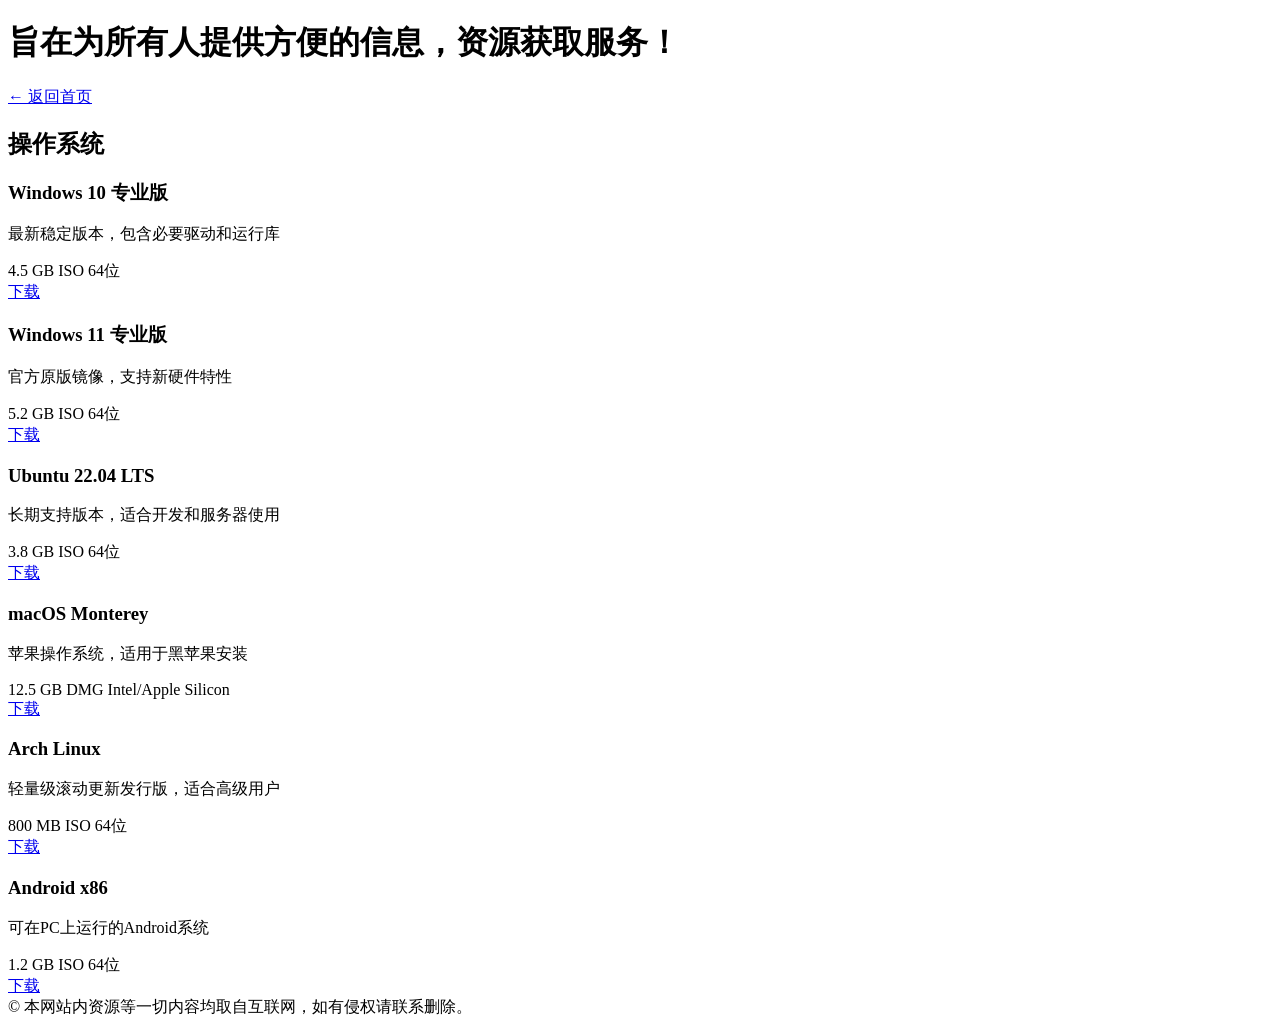
==== OS.html @ de1533de "Add files via upload" ====
<!DOCTYPE html>
<html lang="zh-CN" class="dark">
<head>
  <meta charset="UTF-8">
  <meta name="viewport" content="width=device-width, initial-scale=1.0, maximum-scale=1.0, user-scalable=no">
  <meta name="color-scheme" content="dark light">
  <title>资源共享 - 操作系统</title>
  <link rel="stylesheet" href="style.css">
</head>
<body>
  <div class="page-frame">
    <header class="site-header">
      <h1>旨在为所有人提供方便的信息，资源获取服务！</h1>
    </header>

    <main class="content-area">
      <div class="back-nav">
        <a href="index.html" class="back-btn">← 返回首页</a>
      </div>
      
      <h2>操作系统</h2>
      
      <div class="resource-list">
        <div class="resource-item">
          <h3>Windows 10 专业版</h3>
          <p>最新稳定版本，包含必要驱动和运行库</p>
          <div class="resource-meta">
            <span class="file-size">4.5 GB</span>
            <span class="file-format">ISO</span>
            <span class="os-arch">64位</span>
          </div>
          <a href="#" class="download-btn">下载</a>
        </div>
        
        <div class="resource-item">
          <h3>Windows 11 专业版</h3>
          <p>官方原版镜像，支持新硬件特性</p>
          <div class="resource-meta">
            <span class="file-size">5.2 GB</span>
            <span class="file-format">ISO</span>
            <span class="os-arch">64位</span>
          </div>
          <a href="#" class="download-btn">下载</a>
        </div>
        
        <div class="resource-item">
          <h3>Ubuntu 22.04 LTS</h3>
          <p>长期支持版本，适合开发和服务器使用</p>
          <div class="resource-meta">
            <span class="file-size">3.8 GB</span>
            <span class="file-format">ISO</span>
            <span class="os-arch">64位</span>
          </div>
          <a href="#" class="download-btn">下载</a>
        </div>
        
        <div class="resource-item">
          <h3>macOS Monterey</h3>
          <p>苹果操作系统，适用于黑苹果安装</p>
          <div class="resource-meta">
            <span class="file-size">12.5 GB</span>
            <span class="file-format">DMG</span>
            <span class="os-arch">Intel/Apple Silicon</span>
          </div>
          <a href="#" class="download-btn">下载</a>
        </div>
        
        <div class="resource-item">
          <h3>Arch Linux</h3>
          <p>轻量级滚动更新发行版，适合高级用户</p>
          <div class="resource-meta">
            <span class="file-size">800 MB</span>
            <span class="file-format">ISO</span>
            <span class="os-arch">64位</span>
          </div>
          <a href="#" class="download-btn">下载</a>
        </div>
        
        <div class="resource-item">
          <h3>Android x86</h3>
          <p>可在PC上运行的Android系统</p>
          <div class="resource-meta">
            <span class="file-size">1.2 GB</span>
            <span class="file-format">ISO</span>
            <span class="os-arch">64位</span>
          </div>
          <a href="#" class="download-btn">下载</a>
        </div>
      </div>
    </main>

    <footer class="copyright">
      &copy; 本网站内资源等一切内容均取自互联网，如有侵权请联系删除。
    </footer>
  </div>
</body>
</html>
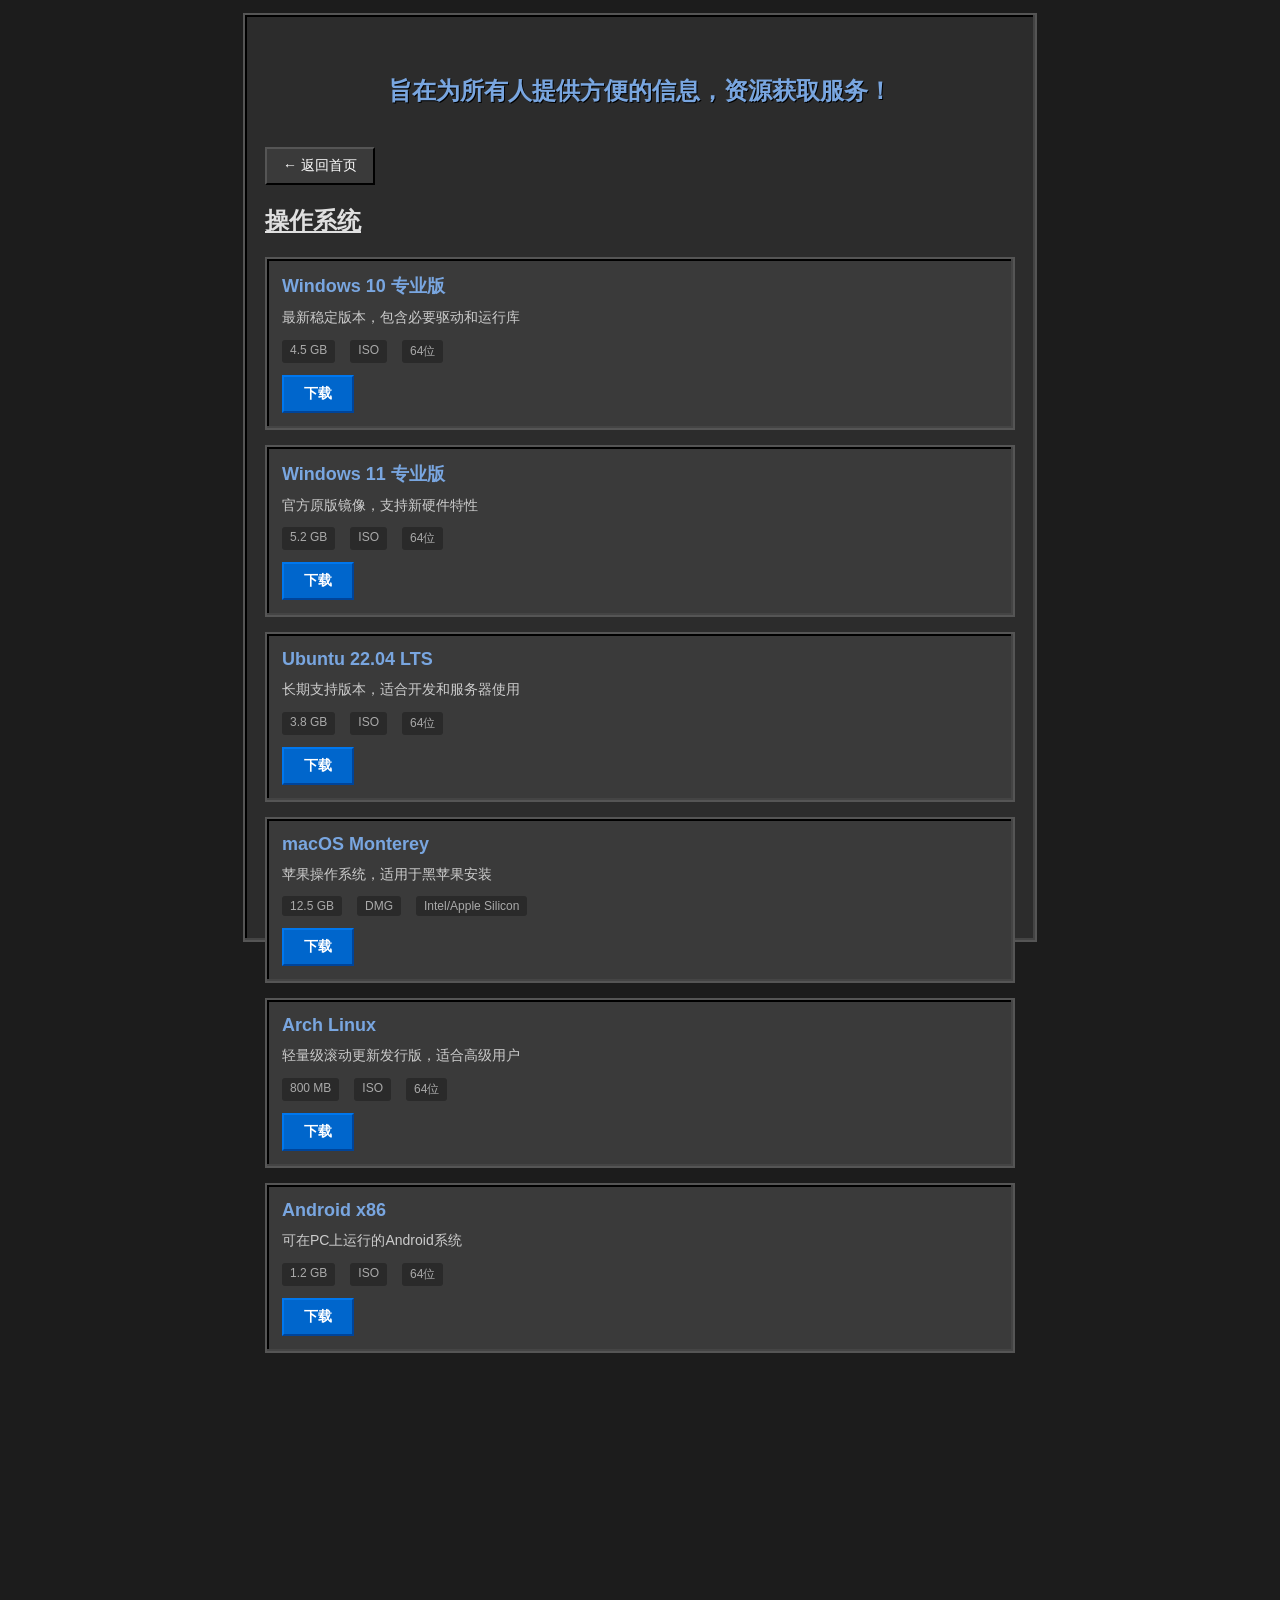
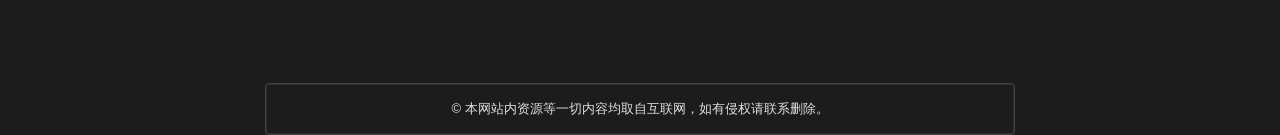
==== commit f096c118: "Update OS.html" ====
--- a/OS.html
+++ b/OS.html
@@ -94,4 +94,4 @@
     </footer>
   </div>
 </body>
-</html>+</html>
--- a/style.css
+++ b/style.css
@@ -0,0 +1,319 @@
+html {
+  background-color: #1c1c1c;
+}
+
+html, body {
+  color-scheme: dark;
+}
+
+::-webkit-scrollbar {
+  width: 8px;
+}
+::-webkit-scrollbar-track {
+  background: #1c1c1c;
+}
+::-webkit-scrollbar-thumb {
+  background-color: #555;
+  border-radius: 4px;
+}
+
+/* 暗色模式支持 */
+:root {
+  color-scheme: dark;
+}
+
+body {
+  margin: 0;
+  padding: 0;
+  background: #1c1c1c;
+  font-family: "MS Sans Serif", "Segoe UI", "Arial", sans-serif;
+  -webkit-font-smoothing: antialiased;
+  -moz-osx-font-smoothing: grayscale;
+  color: #e0e0e0;
+}
+
+.page-frame {
+  max-width: 750px;
+  height: 825px;
+  margin: 13px auto 0 auto;
+  padding: 60px 20px 40px;
+  background: #2c2c2c;
+  border: 2px solid #555555;
+  box-shadow: inset -2px -2px #444444, inset 2px 2px #000000;
+}
+
+.site-header {
+  margin-bottom: 40px;
+}
+
+.site-header h1 {
+  font-size: 24px;
+  color: #79a6e0;
+  text-align: center;
+  margin: 0;
+  text-shadow: 1px 1px #000;
+}
+
+h2 {
+  margin-bottom: 20px;
+  color: #e0e0e0;
+  text-decoration: underline;
+}
+
+.button-group {
+  display: flex;
+  flex-wrap: wrap;
+  justify-content: center;
+  gap: 20px;
+  padding: 10px;
+  background: #3a3a3a;
+  border: 2px solid #555555;
+  box-shadow: inset -2px -2px #444444, inset 2px 2px #000000;
+  margin-bottom: 60px;
+}
+
+.option-btn {
+  transition: background 0.3s ease, transform 0.2s ease;
+  flex: 1 1 40%;
+  padding: 12px 10px;
+  border: 2px solid;
+  border-color: #555555 #000000 #000000 #555555;
+  background: #3a3a3a;
+  color: #ffffff;
+  font-size: 16px;
+  font-weight: bold;
+  cursor: pointer;
+  box-shadow: 1px 1px 0px #000;
+  text-align: center;
+}
+
+.option-btn:hover {
+  background: #4a4a4a;
+}
+
+.option-btn:active {
+  border-color: #000000 #555555 #555555 #000000;
+  background: #3a3a3a;
+  transform: translateY(1px);
+  box-shadow: none;
+}
+
+.description {
+  font-size: 14px;
+  background: #003366;
+  color: #ffffff;
+  padding: 15px;
+  border: 2px solid #555555;
+  box-shadow: inset -2px -2px #444444, inset 2px 2px #000000;
+  margin-bottom: 60px;
+}
+
+.copyright {
+  background: #1c1c1c;
+  color: #e0e0e0;
+  text-align: center;
+  font-size: 13px;
+  padding: 16px 12px;
+  border: 1px solid #444444;
+  border-radius: 4px;
+  box-shadow: inset 0 0 0 1px #2c2c2c;
+  font-family: "MS Sans Serif", "Segoe UI", "Arial", sans-serif;
+  margin-top: 330px;
+}
+
+@media (max-width: 768px) {
+  .page-frame {
+    max-width: 95%;
+    padding: 20px;
+  }
+}
+.button-group a {
+  text-decoration: none;
+  display: block;
+}
+
+.option-btn {
+  transition: background 0.3s ease, transform 0.2s ease;
+  flex: 1 1 40%;
+  padding: 12px 10px;
+  border: 2px solid;
+  border-color: #555555 #000000 #000000 #555555;
+  background: #3a3a3a;
+  color: #ffffff;
+  font-size: 16px;
+  font-weight: bold;
+  cursor: pointer;
+  box-shadow: 1px 1px 0px #000;
+  text-align: center;
+  display: block;
+  text-decoration: none;
+}
+
+.option-btn:hover {
+  background: #4a4a4a;
+  color: #ffffff;
+  text-decoration: none;
+}
+
+.option-btn:active {
+  border-color: #000000 #555555 #555555 #000000;
+  background: #3a3a3a;
+  transform: translateY(1px);
+  box-shadow: none;
+}
+/* 子页面样式 */
+.back-nav {
+  margin-bottom: 20px;
+}
+
+.back-btn {
+  display: inline-block;
+  padding: 8px 16px;
+  background: #3a3a3a;
+  color: #ffffff;
+  text-decoration: none;
+  border: 2px solid;
+  border-color: #555555 #000000 #000000 #555555;
+  font-size: 14px;
+  cursor: pointer;
+}
+
+.back-btn:hover {
+  background: #4a4a4a;
+}
+
+.resource-list {
+  display: flex;
+  flex-direction: column;
+  gap: 15px;
+}
+
+.resource-item {
+  background: #3a3a3a;
+  padding: 15px;
+  border: 2px solid #555555;
+  box-shadow: inset -2px -2px #444444, inset 2px 2px #000000;
+}
+
+.resource-item h3 {
+  margin: 0 0 10px 0;
+  color: #79a6e0;
+}
+
+.resource-item p {
+  margin: 0 0 10px 0;
+  font-size: 14px;
+}
+
+.download-btn {
+  display: inline-block;
+  padding: 6px 12px;
+  background: #0066cc;
+  color: #ffffff;
+  text-decoration: none;
+  border: 1px solid #004499;
+  font-size: 13px;
+  cursor: pointer;
+}
+
+.download-btn:hover {
+  background: #0077dd;
+}
+/* 子页面样式 */
+.back-nav {
+  margin-bottom: 20px;
+}
+
+.back-btn {
+  display: inline-block;
+  padding: 8px 16px;
+  background: #3a3a3a;
+  color: #ffffff;
+  text-decoration: none;
+  border: 2px solid;
+  border-color: #555555 #000000 #000000 #555555;
+  font-size: 14px;
+  cursor: pointer;
+}
+
+.back-btn:hover {
+  background: #4a4a4a;
+}
+
+.resource-list {
+  display: flex;
+  flex-direction: column;
+  gap: 15px;
+}
+
+.resource-item {
+  background: #3a3a3a;
+  padding: 15px;
+  border: 2px solid #555555;
+  box-shadow: inset -2px -2px #444444, inset 2px 2px #000000;
+  position: relative;
+}
+
+.resource-item h3 {
+  margin: 0 0 10px 0;
+  color: #79a6e0;
+  font-size: 18px;
+}
+
+.resource-item p {
+  margin: 0 0 12px 0;
+  font-size: 14px;
+  line-height: 1.4;
+  color: #cccccc;
+}
+
+.resource-meta {
+  display: flex;
+  gap: 15px;
+  margin-bottom: 12px;
+  font-size: 12px;
+}
+
+.file-size, .file-format, .os-arch {
+  background: #2a2a2a;
+  padding: 3px 8px;
+  border-radius: 3px;
+  color: #aaaaaa;
+}
+
+.download-btn {
+  display: inline-block;
+  padding: 8px 20px;
+  background: #0066cc;
+  color: #ffffff;
+  text-decoration: none;
+  border: 2px solid;
+  border-color: #0077ee #004499 #004499 #0077ee;
+  font-size: 14px;
+  font-weight: bold;
+  cursor: pointer;
+  transition: all 0.2s ease;
+}
+
+.download-btn:hover {
+  background: #0077dd;
+  border-color: #0088ff #0055aa #0055aa #0088ff;
+}
+
+.download-btn:active {
+  border-color: #004499 #0077ee #0077ee #004499;
+  background: #0055bb;
+  transform: translateY(1px);
+}
+
+/* 响应式调整 */
+@media (max-width: 768px) {
+  .resource-meta {
+    flex-direction: column;
+    gap: 5px;
+  }
+  
+  .resource-item {
+    padding: 12px;
+  }
+}
